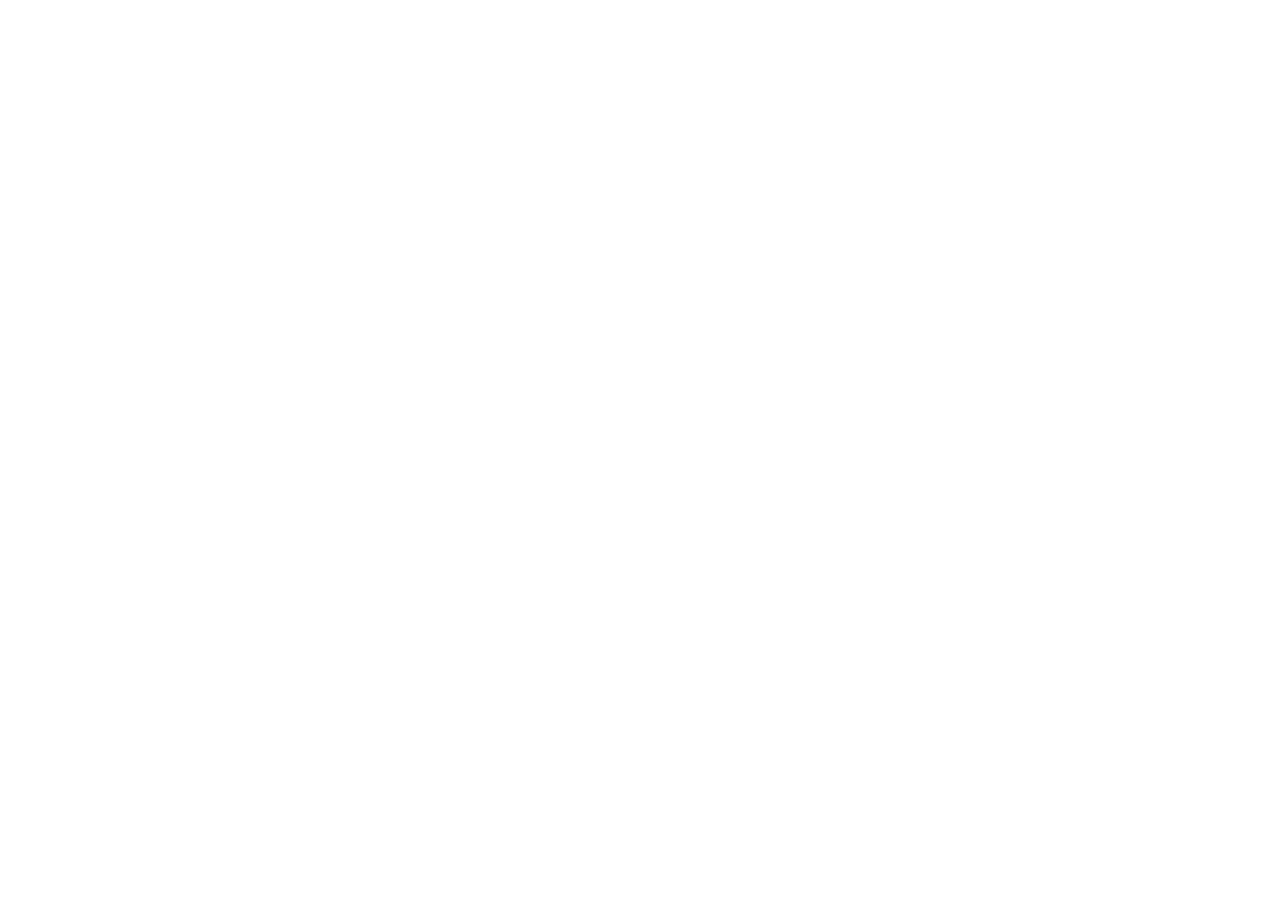
==== Contact.html @ 99c7f20d "header for every section and first section for index.html" ====
<!DOCTYPE html>
<html lang="en">
<head>
    <meta charset="UTF-8">
    <meta http-equiv="X-UA-Compatible" content="IE=edge">
    <meta name="viewport" content="width=device-width, initial-scale=1.0">
    <title>SKY-cloud</title>
    <link rel="stylesheet" href="assets/css/style.css">
</head>
<body class="ContactHTML">
    <section class="Sec1">
        <header>
            <a href="index.html"><p class="LogoName">skybox</p></a>
            <a href="index.html">Home</a>
            <a href="Price.html">Pricing</a>
            <a href="Contact.html">Contact</a>
            <div>
                <a href="#">login</a>
                <a href="#">sign up</a>
            </div>
        </header>
        <div class="Sec1Div">

        </div>
    </section>
</body>
</html>
---- assets/css/style.css ----
/* --------------------------- Обнуление встроенных отступов --------------------------- */
*{
    margin: 0;
    padding: 0;
    box-sizing: border-box;
}
/* --------------------------- Подключение семьи шрифтов Comfortaa --------------------------- */
@font-face{
    font-family: "Comfortaa";
    src: url(../fonts/Comfortaa-Regular.ttf);
    font-weight: 400;
}
@font-face{
    font-family: "Comfortaa";
    src: url(../fonts/Comfortaa-Bold.ttf);
    font-weight: 700;
}
/* --------------------------- Подключение семьи шрифтов Montserrat --------------------------- */
@font-face{
    font-family: "Montserrat";
    src: url(../fonts/Montserrat-Regular.ttf);
    font-weight: 400;
}
@font-face{
    font-family: "Montserrat";
    src: url(../fonts/Montserrat-Medium.ttf);
    font-weight: 500;
}
@font-face{
    font-family: "Montserrat";
    src: url(../fonts/Montserrat-SemiBold.ttf);
    font-weight: 600;
}
@font-face{
    font-family: "Montserrat";
    src: url(../fonts/Montserrat-Bold.ttf);
    font-weight: 700;
}
/* --------------------------- Подключение семьи шрифтов Roboto --------------------------- */
@font-face{
    font-family: "Roboto";
    src: url(../fonts/Roboto-Black.ttf);
    font-weight: 900;
}
@font-face{
    font-family: "Roboto";
    src: url(../fonts/Roboto-Light.ttf);
    font-weight: 300;
}
@font-face{
    font-family: "Roboto";
    src: url(../fonts/Roboto-Medium.ttf);
    font-weight: 500;
}
@font-face{
    font-family: "Roboto";
    src: url(../fonts/Roboto-Regular.ttf);
    font-weight: 400;
}
/* --------------------------- Подключение семьи шрифтов Poppins --------------------------- */
@font-face{
    font-family: "Poppins";
    src: url(../fonts/Poppins-Medium.ttf);
    font-weight: 500;
}
/* --------------------------- Настройка общего тела сайта --------------------------- */
body{
    width: 100%;
    display: flex;
    flex-direction: column;
    align-items: center;
    overflow-x: hidden;
}
/* --------------------------- Классы для отдельных семей шрифтов --------------------------- */
.Mont{
    font-family: "Montserrat";
}
.Poppins{
    font-family: "Poppins";
}
.Roboto{
    font-family: "Roboto";
}
.Comfort{
    font-family: "Comfortaa";
}
/* ---------------------------------------------------------------------- Index.html ---------------------------------------------------------------------- */

/* --------------------------- Настройка шапки сайта, ее элементов --------------------------- */
header{
    width: 1920px;
    height: 162px;
    display: flex;
    align-items: center;
    padding: 0 352px;
    justify-content: space-between;
}
.IndexHTML .Sec1{
    background: url(../images/index/Sec1Bg.png) no-repeat center center / cover;
}
.IndexHTML .Sec1Div{
    height: 890px;
    width: 1920px;
}
.LogoName{
    text-transform: uppercase;
    font-family: "Comfortaa", sans-serif;
    font-size: 36px;
    font-weight: 700;
    color: white;
    display: flex;
}
a{
    text-decoration: none;
}
a:hover{
    transform: scale(1.08);
}
header a{
    transition: 0.35s all;
    color: white;
    font-family: "Comfortaa", sans-serif;
    font-weight: 700;
    font-size: 20px;
}
header div a{
    text-transform: uppercase;
    display: flex;
    width: 132px;
    height: 39px;
    align-items: center;
    justify-content: center;
    margin-left: 30px;
    border-radius: 30px;
    font-family: "Poppins", sans-serif;
    transition: 0.55s all;
    font-size: 13.5px;
    font-weight: 500;
}
header div{
    display: flex;
}
header div a:hover{
    background-color: white;
    color: #bb6df3;
}
.IndexHTML .Sec1Div{
    padding: 128px 0 0 352px;
}
.IndexHTML .Sec1Div .Button{
    width: 308px;
    height: 79px;
    background: url(../images/index/ButtonSec1.png) no-repeat center center / cover;
    display: flex;
    align-items: center;
    color: white;
    justify-content: center;
    font-weight: 700;
    line-height: 26.76px;
    font-size: 24px;
    font-family: "Comfortaa", sans-serif;
}
.IndexHTML .Sec1Div h2{
    font-size: 72px;
    font-weight: 900;
    color: #3b668d;
    text-transform: uppercase;
    width: 507px;
    line-height: 97%;
    margin-bottom: 9px;
}
.IndexHTML .Sec1Div .MoreInfo:hover{
    transform: scale(1.1);
}
.IndexHTML .Sec1Div a{
    transition: 0.5s all;
}
/* --------------------------- Настройка первой секции сайта, ее элементов --------------------------- */

/* --------------------------- Настройка второй секции сайта, ее элементов --------------------------- */

/* --------------------------- Настройка третьей секции сайта, ее элементов --------------------------- */

/* --------------------------- Настройка четвертой секции сайта, ее элементов --------------------------- */

/* --------------------------- Настройка подвала сайта, его элементов --------------------------- */

/* ---------------------------------------------------------------------- Contact.html ---------------------------------------------------------------------- */

/* --------------------------- Настройка шапки сайта, ее элементов --------------------------- */

/* --------------------------- Настройка первой секции сайта, ее элементов --------------------------- */

/* --------------------------- Настройка второй секции сайта, ее элементов --------------------------- */

/* --------------------------- Настройка третьей секции сайта, ее элементов --------------------------- */

/* --------------------------- Настройка четвертой секции сайта, ее элементов --------------------------- */

/* --------------------------- Настройка подвала сайта, его элементов --------------------------- */

/* ---------------------------------------------------------------------- FAQ.html ---------------------------------------------------------------------- */

/* --------------------------- Настройка шапки сайта, ее элементов --------------------------- */

/* --------------------------- Настройка первой секции сайта, ее элементов --------------------------- */

/* --------------------------- Настройка второй секции сайта, ее элементов --------------------------- */

/* --------------------------- Настройка третьей секции сайта, ее элементов --------------------------- */

/* --------------------------- Настройка четвертой секции сайта, ее элементов --------------------------- */

/* --------------------------- Настройка подвала сайта, его элементов --------------------------- */

/* ---------------------------------------------------------------------- Login.html ---------------------------------------------------------------------- */

/* --------------------------- Настройка шапки сайта, ее элементов --------------------------- */

/* --------------------------- Настройка первой секции сайта, ее элементов --------------------------- */

/* --------------------------- Настройка второй секции сайта, ее элементов --------------------------- */

/* --------------------------- Настройка третьей секции сайта, ее элементов --------------------------- */

/* --------------------------- Настройка четвертой секции сайта, ее элементов --------------------------- */

/* --------------------------- Настройка подвала сайта, его элементов --------------------------- */

/* ---------------------------------------------------------------------- Price.html ---------------------------------------------------------------------- */

/* --------------------------- Настройка шапки сайта, ее элементов --------------------------- */

/* --------------------------- Настройка первой секции сайта, ее элементов --------------------------- */

/* --------------------------- Настройка второй секции сайта, ее элементов --------------------------- */

/* --------------------------- Настройка третьей секции сайта, ее элементов --------------------------- */

/* --------------------------- Настройка четвертой секции сайта, ее элементов --------------------------- */

/* --------------------------- Настройка подвала сайта, его элементов --------------------------- */

/* ---------------------------------------------------------------------- Profile.html ---------------------------------------------------------------------- */

/* --------------------------- Настройка шапки сайта, ее элементов --------------------------- */

/* --------------------------- Настройка первой секции сайта, ее элементов --------------------------- */

/* --------------------------- Настройка второй секции сайта, ее элементов --------------------------- */

/* --------------------------- Настройка третьей секции сайта, ее элементов --------------------------- */

/* --------------------------- Настройка четвертой секции сайта, ее элементов --------------------------- */

/* --------------------------- Настройка подвала сайта, его элементов --------------------------- */

/* ---------------------------------------------------------------------- Register.html ---------------------------------------------------------------------- */

/* --------------------------- Настройка шапки сайта, ее элементов --------------------------- */

/* --------------------------- Настройка первой секции сайта, ее элементов --------------------------- */

/* --------------------------- Настройка второй секции сайта, ее элементов --------------------------- */

/* --------------------------- Настройка третьей секции сайта, ее элементов --------------------------- */

/* --------------------------- Настройка четвертой секции сайта, ее элементов --------------------------- */

/* --------------------------- Настройка подвала сайта, его элементов --------------------------- */
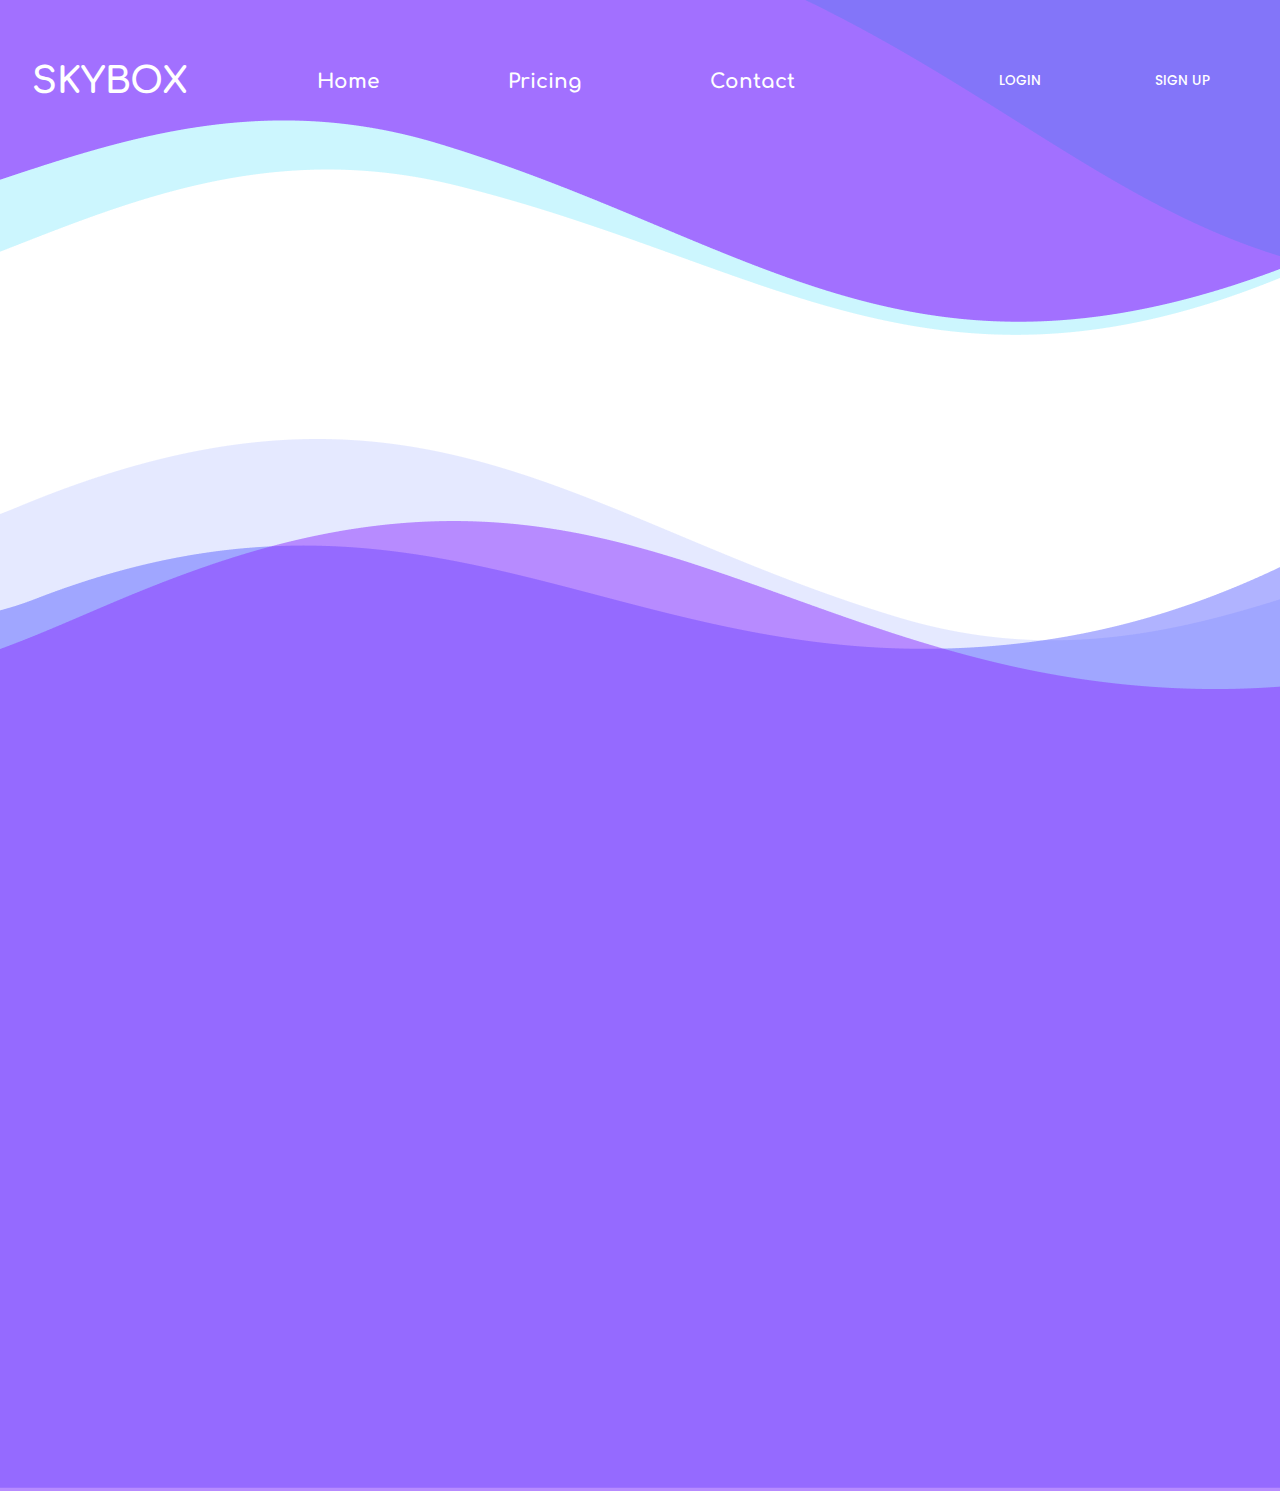
==== commit 73493cad: "almost finished index.html" ====
--- a/Contact.html
+++ b/Contact.html
@@ -7,21 +7,26 @@
     <title>SKY-cloud</title>
     <link rel="stylesheet" href="assets/css/style.css">
 </head>
-<body class="ContactHTML">
+<body class="ContactHTML ModalBody">
     <section class="Sec1">
         <header>
-            <a href="index.html"><p class="LogoName">skybox</p></a>
-            <a href="index.html">Home</a>
-            <a href="Price.html">Pricing</a>
-            <a href="Contact.html">Contact</a>
-            <div>
-                <a href="#">login</a>
-                <a href="#">sign up</a>
+            <div class="HeaderDiv">
+                <a href="index.html"><p class="LogoName">skybox</p></a>
+                <a href="index.html">Home</a>
+                <a href="Price.html">Pricing</a>
+                <a href="Contact.html">Contact</a>
+                <div>
+                    <a href="Login.html">login</a>
+                    <a href="Register.html">sign up</a>
+                </div>
             </div>
         </header>
         <div class="Sec1Div">
 
         </div>
     </section>
+    <footer>
+        
+    </footer>
 </body>
 </html>--- a/assets/css/style.css
+++ b/assets/css/style.css
@@ -84,46 +84,30 @@
 .Comfort{
     font-family: "Comfortaa";
 }
-/* ---------------------------------------------------------------------- Index.html ---------------------------------------------------------------------- */
-
-/* --------------------------- Настройка шапки сайта, ее элементов --------------------------- */
-header{
-    width: 1920px;
-    height: 162px;
-    display: flex;
-    align-items: center;
+/* --------------------------- Настройка общей шапки сайта, её элементов --------------------------- */
+.ModalBody header{
+    background-image: url(../images/Register/HeaderBgModalForms.png);
+    height: 405px;
+    width: 1920px;
+}
+.ModalBody header .HeaderDiv{
+    display: flex;
     padding: 0 352px;
     justify-content: space-between;
-}
-.IndexHTML .Sec1{
-    background: url(../images/index/Sec1Bg.png) no-repeat center center / cover;
-}
-.IndexHTML .Sec1Div{
-    height: 890px;
-    width: 1920px;
-}
-.LogoName{
-    text-transform: uppercase;
-    font-family: "Comfortaa", sans-serif;
-    font-size: 36px;
-    font-weight: 700;
+    height: 162px;
+    align-items: center;
+}
+.ModalBody header .HeaderDiv a{
     color: white;
-    display: flex;
-}
-a{
-    text-decoration: none;
-}
-a:hover{
-    transform: scale(1.08);
-}
-header a{
+}
+.ModalBody header div a{
     transition: 0.35s all;
     color: white;
     font-family: "Comfortaa", sans-serif;
     font-weight: 700;
     font-size: 20px;
 }
-header div a{
+.ModalBody header div div a{
     text-transform: uppercase;
     display: flex;
     width: 132px;
@@ -137,12 +121,80 @@
     font-size: 13.5px;
     font-weight: 500;
 }
-header div{
-    display: flex;
-}
-header div a:hover{
+.ModalBody header div div{
+    display: flex;
+}
+.ModalBody header div div a:hover{
     background-color: white;
     color: #bb6df3;
+}
+/* --------------------------- Настройка общего подвала сайта, его элементов --------------------------- */
+footer{
+    height: 1086px;
+    width: 1920px;
+    background-image: url(../images/index/FooterBg.png);
+}
+/* ---------------------------------------------------------------------- Index.html ---------------------------------------------------------------------- */
+
+/* --------------------------- Настройка первой секции страницы index.html, ее элементов --------------------------- */
+.IndexHTML header{
+    width: 1920px;
+    height: 162px;
+    display: flex;
+    padding: 0 352px;
+    justify-content: space-between;
+}
+.IndexHTML header a{
+    transition: 0.35s all;
+    color: white;
+    font-family: "Comfortaa", sans-serif;
+    font-weight: 700;
+    font-size: 20px;
+}
+.IndexHTML header div a{
+    text-transform: uppercase;
+    display: flex;
+    width: 132px;
+    height: 39px;
+    align-items: center;
+    justify-content: center;
+    margin-left: 30px;
+    border-radius: 30px;
+    font-family: "Poppins", sans-serif;
+    transition: 0.55s all;
+    font-size: 13.5px;
+    font-weight: 500;
+}
+.IndexHTML header div{
+    display: flex;
+}
+.IndexHTML header div a:hover{
+    background-color: white;
+    color: #bb6df3;
+}
+.IndexHTML header{
+    align-items: center;
+}
+.IndexHTML .Sec1{
+    background: url(../images/index/Sec1Bg.png) no-repeat center center / cover;
+}
+.IndexHTML .Sec1Div{
+    height: 890px;
+    width: 1920px;
+}
+.LogoName{
+    text-transform: uppercase;
+    font-family: "Comfortaa", sans-serif;
+    font-size: 36px;
+    font-weight: 700;
+    color: white;
+    display: flex;
+}
+a{
+    text-decoration: none;
+}
+a:hover{
+    transform: scale(1.08);
 }
 .IndexHTML .Sec1Div{
     padding: 128px 0 0 352px;
@@ -175,6 +227,207 @@
 .IndexHTML .Sec1Div a{
     transition: 0.5s all;
 }
+/* --------------------------- Настройка второй секции сайта, ее элементов --------------------------- */
+.IndexHTML .Sec2Div{
+    display: flex;
+    height: 1167px;
+    width: 1920px;
+    padding-top: 60px;
+}
+.IndexHTML .Sec2Div div img{
+    margin-right: 25px;
+    width: 93px;
+    height: 90px;
+}
+.IndexHTML .Sec2Div div div{
+    margin-bottom: 40px;
+}
+.IndexHTML .Sec2Div div div h4{
+    margin-top: 7px;
+    width: 441px;
+}
+.IndexHTML .Sec2Div div div p{
+    color: #2b4964;
+    line-height: 150%;
+    font-size: 18px;
+}
+/* --------------------------- Настройка третьей секции сайта, ее элементов --------------------------- */
+.IndexHTML .Sec3Div{
+    text-align: center;
+    height: 1279px;
+    width: 1920px;
+}
+.IndexHTML .Sec3Div h2{
+    margin-bottom: 23px;
+}
+.IndexHTML .Sec3Div .FirstPSec3{
+    color: #79788f;
+    font-size: 30px;
+    font-weight: 400;
+    margin-bottom: 20px;
+}
+.IndexHTML .Sec3Div div div .MemberShipFirstCard{
+    transition: 0.3s all;
+    border-radius: 20px;
+    background-color: white;
+    width: 450px;
+    height: 808px;
+    display: flex;
+    flex-direction: column;
+    justify-content: left;
+}
+.IndexHTML .RowSec3Div{
+    display: flex;
+    margin-top: 76px;
+}
+.IndexHTML .Sec3Div div div div:hover{
+    filter: drop-shadow(0px 13px 27px rgba(0, 0, 0, 0.1));
+    cursor: pointer;
+    height: 1002px;
+    width: 620px;
+}
+
+.IndexHTML .Sec3Div div div ul li{
+    font-family: "Comfortaa", sans-serif;
+    font-size: 24px;
+    font-weight: 400;
+    color: #567796;
+    list-style-type: none;
+    text-align: left;
+    display: flex;
+    flex-direction: row;
+    justify-content: space-between;
+    margin-bottom: 47px;
+}
+.IndexHTML .Sec3Div div div ul li::after{
+    content: url(../images/index/check.svg);
+    width: 20px;
+    height: 17px;
+}
+.IndexHTML .Sec3Div div div ul{
+    align-self: center;
+    width: 308px;
+}
+.IndexHTML .Sec3Div div div .Sec3Button{
+    width: 0.5px;
+    height: 0.5px;
+    color: transparent;
+    background-color: transparent;
+    transition: 0.4s all;
+}
+.IndexHTML .Sec3Div div div .MoneyBack{
+    font-size: 0.5px;
+    color: transparent;
+    transition: 0.4s all;
+}
+.IndexHTML .Sec3Div div div div:hover .Sec3Button{
+    width: 308px;
+    height: 79px;
+    color: white;
+    background: linear-gradient(90deg, #43A1D6 0%, #907EFF 100%);
+    border-radius: 62px;
+    font-family: "Comfortaa", sans-serif;
+    font-size: 24px;
+    font-weight: 700;
+    align-self: center;
+    display: flex;
+    align-items: center;
+    justify-content: center;
+}
+.IndexHTML .Sec3Div div div div:hover .MemberShipTopFirst{
+    width: 450px;
+}
+
+.IndexHTML .Sec3Div div div div .MemberShipTopFirst{
+    width: 291px;
+    transition: 0.4s all;
+    height: 140px;
+}
+.IndexHTML .Sec3Div div div div .MemberShipTopSecond{
+    width: 457px;
+    transition: 0.4s all;
+    height: 247px;
+}
+.IndexHTML .Sec3Div div div div:hover .MoneyBack{
+    font-size: 18px;
+    font-weight: 400;
+    color: #567796;
+    font-family: "Comfortaa", sans-serif;
+    margin-top: 47px;
+}
+.IndexHTML .Sec3Div .MemberShipThirdCard{
+    transition: 0.3s all;
+    border-radius: 20px;
+    background-color: white;
+    width: 450px;
+    height: 808px;
+    display: flex;
+    flex-direction: column;
+    justify-content: right;
+}
+.IndexHTML .Sec3Div div div div:hover .MemberShipTopThird{
+    height: 351px;
+}
+.MemberShipTopThird{
+    height: 351px;
+}
+/* --------------------------- Настройка четвертой секции сайта, ее элементов --------------------------- */
+.IndexHTML .Sec4Div{
+    width: 1920px;
+    height: 261px;
+    background: url(../images/index/Sec4Bg.png);
+    margin-top: 200px;
+    display: flex;
+    justify-content: center;
+    margin-bottom: 150px;
+}
+.IndexHTML .Sec4Div .Icons{
+    display: flex;
+}
+.IndexHTML .Sec4Div .Icons .IconDownloaded{
+    width: 106px;
+    height: 106px;
+    margin-right: 30px;
+}
+.IndexHTML .Sec4Div .Icons .Registered{
+    width: 74px;
+    height: 74px;
+    margin: 16px 35px 0 106px;
+}
+.IndexHTML .Sec4Div .Icons p{
+    font-family: "Comfortaa", sans-serif;
+    font-size: 24px;
+    font-weight: 700;
+    margin-top: 16px;
+    color: #718dc2;
+}
+.IndexHTML .Sec4Div .Icons h3{
+    font-family: "Comfortaa", sans-serif;
+    font-size: 42px;
+    font-weight: 700;
+    margin-top: 16px;
+    color: #425B8C;
+}
+.IndexHTML .Sec4Div .Icons img{
+    animation: scaling;
+    animation-duration: 1.5s; 
+    animation-iteration-count: infinite;
+}
+@keyframes scaling {
+    0%{
+        transform: scale(1);
+    }
+    50%{
+        transform: scale(1.3);
+    }
+    100%{
+        transform: scale(1);
+    }
+}
+/* ---------------------------------------------------------------------- Contact.html ---------------------------------------------------------------------- */
+
+/* --------------------------- Настройка шапки сайта, ее элементов --------------------------- */
+
 /* --------------------------- Настройка первой секции сайта, ее элементов --------------------------- */
 
 /* --------------------------- Настройка второй секции сайта, ее элементов --------------------------- */
@@ -183,9 +436,8 @@
 
 /* --------------------------- Настройка четвертой секции сайта, ее элементов --------------------------- */
 
-/* --------------------------- Настройка подвала сайта, его элементов --------------------------- */
-
-/* ---------------------------------------------------------------------- Contact.html ---------------------------------------------------------------------- */
+
+/* ---------------------------------------------------------------------- FAQ.html ---------------------------------------------------------------------- */
 
 /* --------------------------- Настройка шапки сайта, ее элементов --------------------------- */
 
@@ -197,9 +449,8 @@
 
 /* --------------------------- Настройка четвертой секции сайта, ее элементов --------------------------- */
 
-/* --------------------------- Настройка подвала сайта, его элементов --------------------------- */
-
-/* ---------------------------------------------------------------------- FAQ.html ---------------------------------------------------------------------- */
+
+/* ---------------------------------------------------------------------- Login.html ---------------------------------------------------------------------- */
 
 /* --------------------------- Настройка шапки сайта, ее элементов --------------------------- */
 
@@ -211,9 +462,8 @@
 
 /* --------------------------- Настройка четвертой секции сайта, ее элементов --------------------------- */
 
-/* --------------------------- Настройка подвала сайта, его элементов --------------------------- */
-
-/* ---------------------------------------------------------------------- Login.html ---------------------------------------------------------------------- */
+
+/* ---------------------------------------------------------------------- Price.html ---------------------------------------------------------------------- */
 
 /* --------------------------- Настройка шапки сайта, ее элементов --------------------------- */
 
@@ -225,9 +475,8 @@
 
 /* --------------------------- Настройка четвертой секции сайта, ее элементов --------------------------- */
 
-/* --------------------------- Настройка подвала сайта, его элементов --------------------------- */
-
-/* ---------------------------------------------------------------------- Price.html ---------------------------------------------------------------------- */
+
+/* ---------------------------------------------------------------------- Profile.html ---------------------------------------------------------------------- */
 
 /* --------------------------- Настройка шапки сайта, ее элементов --------------------------- */
 
@@ -239,9 +488,7 @@
 
 /* --------------------------- Настройка четвертой секции сайта, ее элементов --------------------------- */
 
-/* --------------------------- Настройка подвала сайта, его элементов --------------------------- */
-
-/* ---------------------------------------------------------------------- Profile.html ---------------------------------------------------------------------- */
+/* ---------------------------------------------------------------------- Register.html ---------------------------------------------------------------------- */
 
 /* --------------------------- Настройка шапки сайта, ее элементов --------------------------- */
 
@@ -252,19 +499,3 @@
 /* --------------------------- Настройка третьей секции сайта, ее элементов --------------------------- */
 
 /* --------------------------- Настройка четвертой секции сайта, ее элементов --------------------------- */
-
-/* --------------------------- Настройка подвала сайта, его элементов --------------------------- */
-
-/* ---------------------------------------------------------------------- Register.html ---------------------------------------------------------------------- */
-
-/* --------------------------- Настройка шапки сайта, ее элементов --------------------------- */
-
-/* --------------------------- Настройка первой секции сайта, ее элементов --------------------------- */
-
-/* --------------------------- Настройка второй секции сайта, ее элементов --------------------------- */
-
-/* --------------------------- Настройка третьей секции сайта, ее элементов --------------------------- */
-
-/* --------------------------- Настройка четвертой секции сайта, ее элементов --------------------------- */
-
-/* --------------------------- Настройка подвала сайта, его элементов --------------------------- */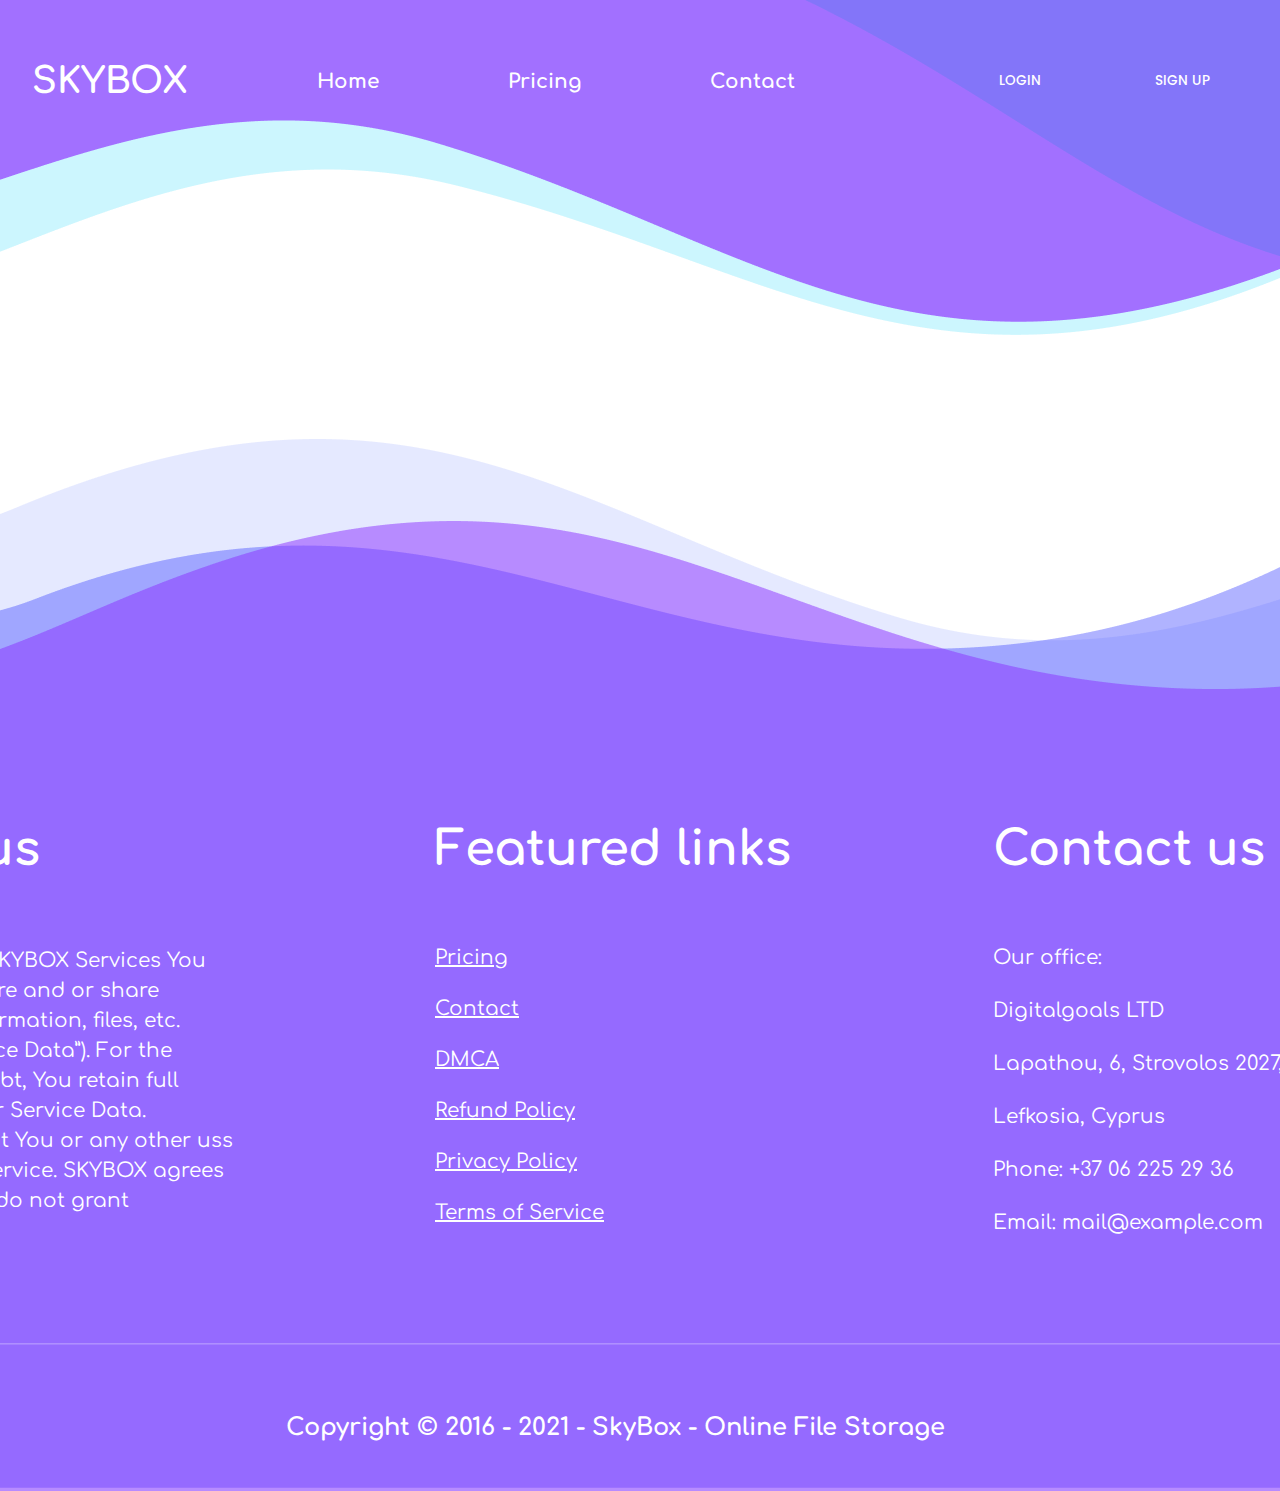
==== commit f5426c81: "finished index.html and all footers" ====
--- a/Contact.html
+++ b/Contact.html
@@ -26,7 +26,32 @@
         </div>
     </section>
     <footer>
-        
+        <div class="ThreeFootersH2">
+            <div>
+                <h2 class="FooterH2">About us</h2>
+                <p class="WhenUseSkyBox">When using the SKYBOX Services You may transmit, store and or share certain data, information, files, etc. (altogether “Service Data”). For the avoidance of doubt, You retain full ownership of Your Service Data. SKYBOX doea that You or any other uss while using the Service. SKYBOX agrees that these Terms do not grant</p>
+            </div>
+            <ul>
+                <li class="FooterH2">Featured links</li>
+                <li><a href="#">Pricing</a></li>
+                <li><a href="#">Contact</a></li>
+                <li><a href="#">DMCA</a></li>
+                <li><a href="#">Refund Policy</a></li>
+                <li><a href="#">Privacy Policy</a></li>
+                <li><a href="#">Terms of Service</a></li>
+            </ul>
+            <div class="ContactUsFooter">
+                <h2 class="FooterH2">Contact us</h2>
+                <p>Our office:</p>
+                <p>Digitalgoals LTD</p> 
+                <p>Lapathou, 6, Strovolos 2027,</p> 
+                <p>Lefkosia, Cyprus</p>
+                <p>Phone: +37 06 225 29 36</p>
+                <p>Email: mail@example.com</p> 
+            </div>
+        </div>
+        <img src="assets/images/index/FooterLine.png" alt="error">
+        <p class="Copyright">Copyright © 2016 - 2021 - SkyBox - Online File Storage</p>
     </footer>
 </body>
 </html>--- a/assets/css/style.css
+++ b/assets/css/style.css
@@ -133,6 +133,60 @@
     height: 1086px;
     width: 1920px;
     background-image: url(../images/index/FooterBg.png);
+    padding: 418px 185px 0 135px;
+    font-family: "Comfortaa", sans-serif;
+    color: white;
+    text-align: center;
+}
+footer .ThreeFootersH2{
+    display: flex;
+    justify-content: space-between;
+    margin-right: 132px;
+    text-align: left;
+}
+footer .FooterH2{
+    font-weight: 700;
+    font-size: 48px;
+    margin-bottom: 70px;
+}
+footer .WhenUseSkyBox{
+    width: 418px;
+    line-height: 150%;
+    font-weight: 400;
+    font-size: 20px;
+}
+footer ul{
+    display: flex;
+    flex-direction: column;
+}
+footer ul li{
+    list-style-type: none;
+    margin-bottom: 28px;
+}
+footer ul a{
+    text-decoration: underline;
+    color: white;
+    font-weight: 400;
+    font-size: 20px;
+    display: flex;
+    transition: 0.5s all;
+}
+footer ul a:hover{
+    transform: scale(1.08);
+    color: #43A1D6;
+}
+footer .ContactUsFooter p{
+    font-weight: 400;
+    font-size: 20px;
+    margin-bottom: 30px;
+}
+footer img{
+    margin-top: 79px;
+    margin-bottom: 65px;
+}
+footer .Copyright{
+    font-size: 24px;
+    font-weight: 700;
 }
 /* ---------------------------------------------------------------------- Index.html ---------------------------------------------------------------------- */
 
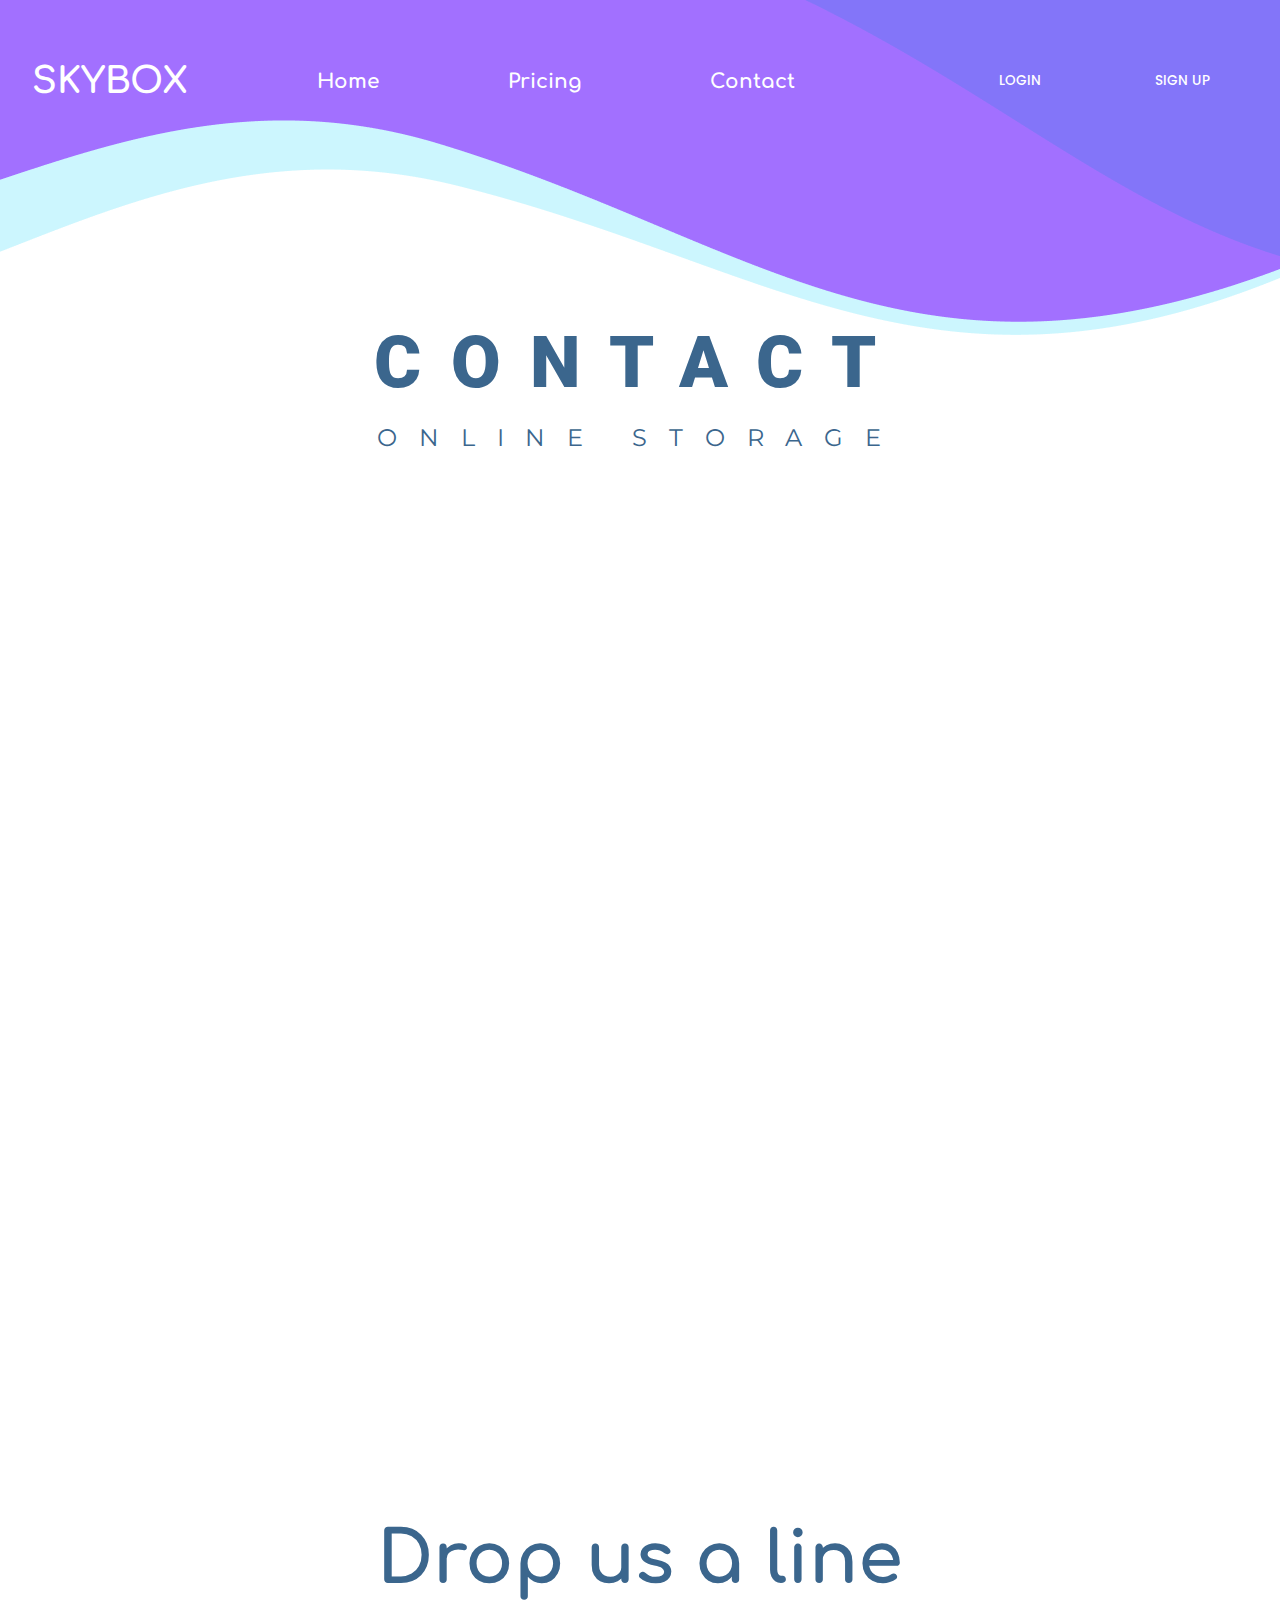
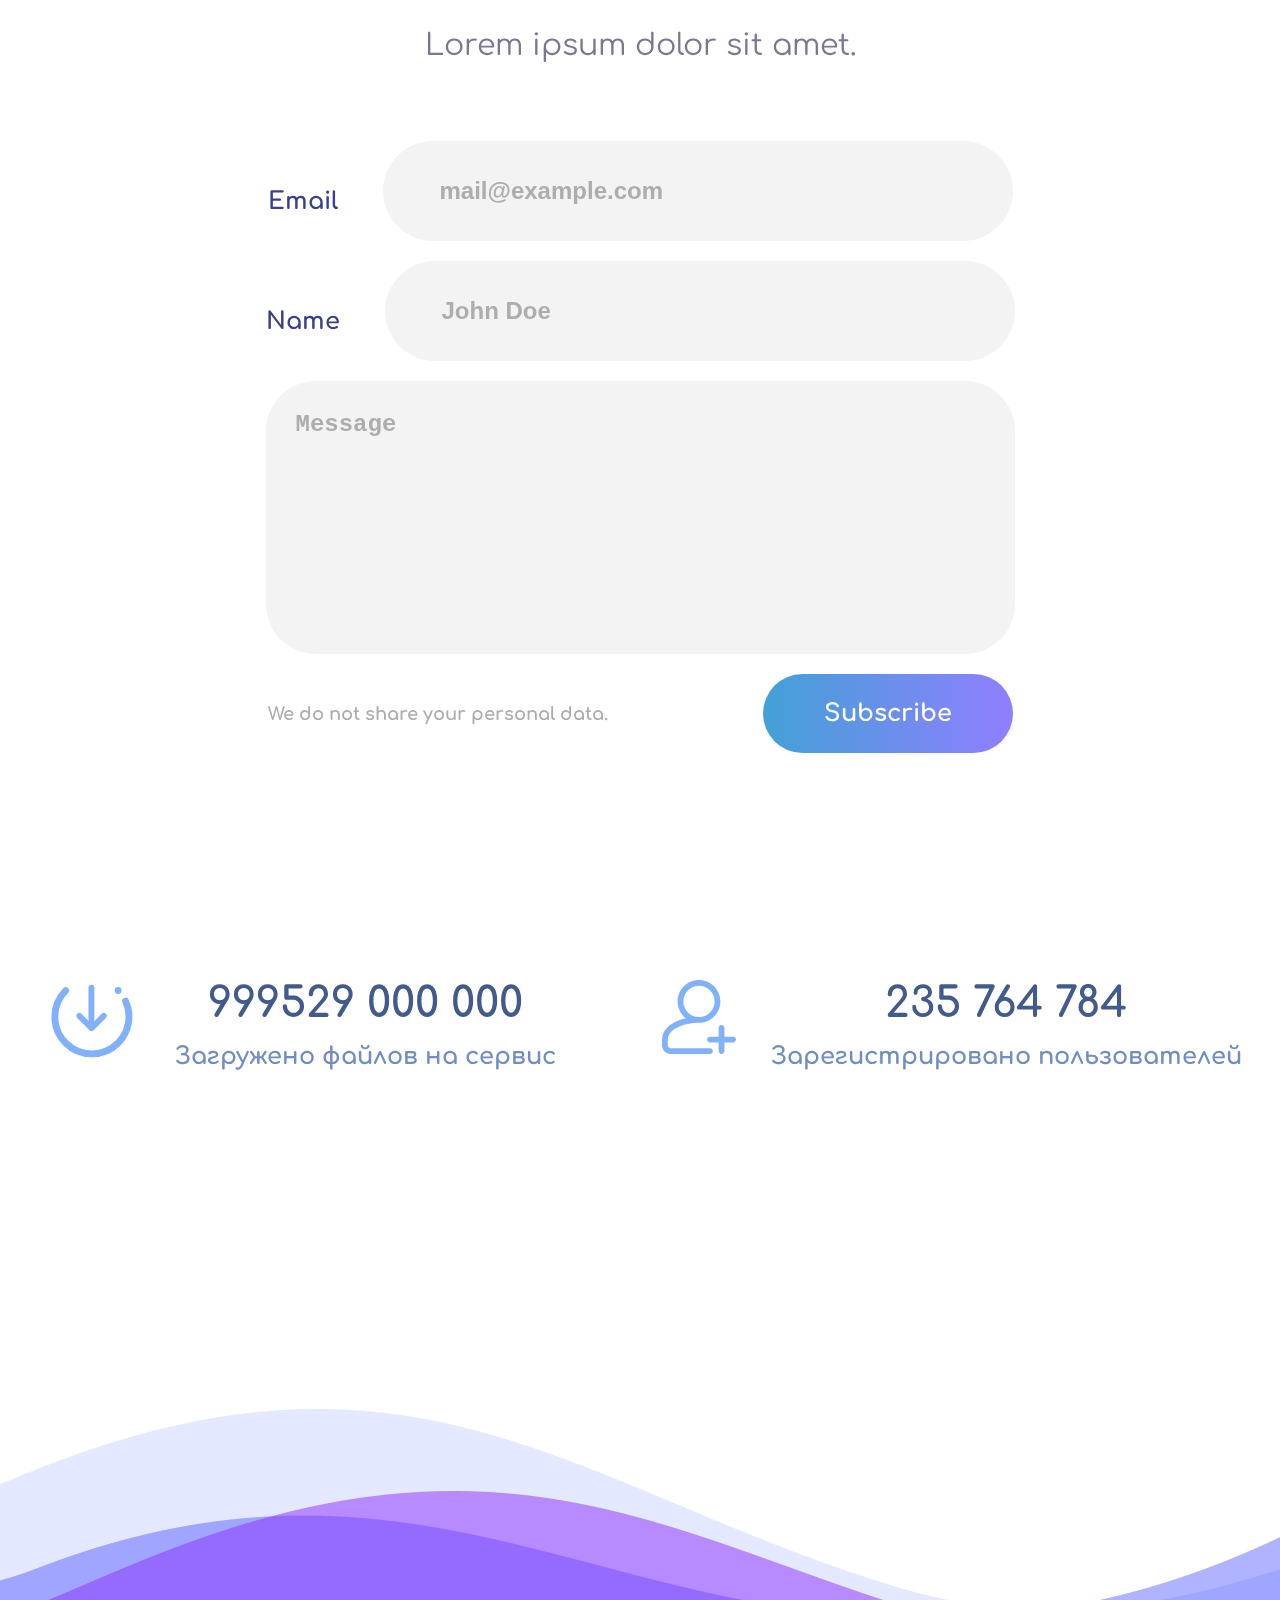
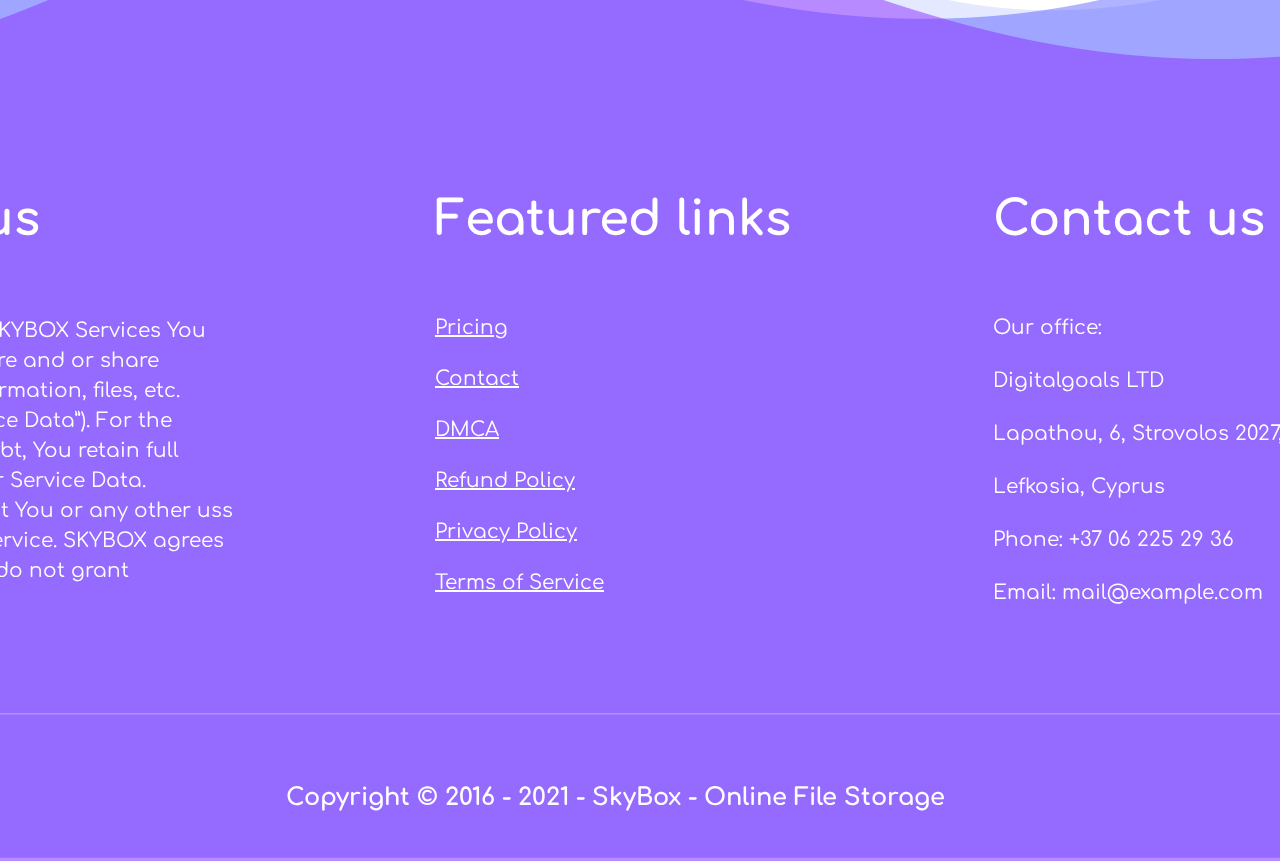
==== commit d0e892e7: "made contact.html" ====
--- a/Contact.html
+++ b/Contact.html
@@ -22,7 +22,48 @@
             </div>
         </header>
         <div class="Sec1Div">
-
+            <h2>Contact</h2>
+            <p>Online storage</p>
+            <iframe src="https://www.google.com/maps/embed?pb=!1m18!1m12!1m3!1d2252.559807315096!2d51.79394541551187!3d55.62707480914987!2m3!1f0!2f0!3f0!3m2!1i1024!2i768!4f13.1!3m3!1m2!1s0x415f93726cd900db%3A0x6466deefbe381af3!2z0J3QuNC20L3QtdC60LDQvNGB0LrQuNC5INC40L3QtNGD0YHRgtGA0LjQsNC70YzQvdGL0Lkg0YLQtdGF0L3QuNC60YPQvA!5e0!3m2!1sru!2sru!4v1649683879315!5m2!1sru!2sru" width="1920" height="838" style="border:0;" allowfullscreen="" loading="lazy" referrerpolicy="no-referrer-when-downgrade"></iframe>
+        </div>
+    </section>
+    <section class="Sec2">
+        <div class="Sec2Div">
+            <h2 class="DropUsAline">Drop us a line</h2>
+            <p class="Sec2Lorem">Lorem ipsum dolor sit amet.</p>
+            <div>
+                <p class="BeforeInputP">Email</p>
+                <input type="email" required placeholder="mail@example.com" class="EmailContactHtml">
+            </div>
+            <div>
+                <p class="BeforeInputP">Name</p>
+                <input type="text" required placeholder="John Doe" class="NameContactHtml">
+            </div>
+            <textarea cols="30" rows="10" placeholder="Message"></textarea>
+            <div>
+                <p class="WeDont">We do not share your personal data.</p>
+                <a href="#">Subscribe</a>
+            </div>
+        </div>
+    </section>
+    <section class="Sec4">
+        <div class="Sec4Div">
+            <div style="display: flex;">
+                <div class="Icons">
+                    <img src="assets/images/index/IconDownloaded.svg" alt="error" class="IconDownloaded">
+                    <div>
+                        <h3>999529 000 000</h3>
+                        <p>Загружено файлов на сервис</p>
+                    </div>
+                </div>
+                <div class="Icons">
+                    <img src="assets/images/index/RegisteredUsers.svg" alt="error" class="Registered">
+                    <div>
+                        <h3>235 764 784</h3>
+                        <p>Зарегистрировано пользователей</p>
+                    </div>
+                </div>
+            </div>
         </div>
     </section>
     <footer>
--- a/assets/css/style.css
+++ b/assets/css/style.css
@@ -426,7 +426,7 @@
     height: 351px;
 }
 /* --------------------------- Настройка четвертой секции сайта, ее элементов --------------------------- */
-.IndexHTML .Sec4Div{
+.Sec4Div{
     width: 1920px;
     height: 261px;
     background: url(../images/index/Sec4Bg.png);
@@ -435,34 +435,34 @@
     justify-content: center;
     margin-bottom: 150px;
 }
-.IndexHTML .Sec4Div .Icons{
-    display: flex;
-}
-.IndexHTML .Sec4Div .Icons .IconDownloaded{
+.Sec4Div .Icons{
+    display: flex;
+}
+.Sec4Div .Icons .IconDownloaded{
     width: 106px;
     height: 106px;
     margin-right: 30px;
 }
-.IndexHTML .Sec4Div .Icons .Registered{
+.Sec4Div .Icons .Registered{
     width: 74px;
     height: 74px;
     margin: 16px 35px 0 106px;
 }
-.IndexHTML .Sec4Div .Icons p{
+.Sec4Div .Icons p{
     font-family: "Comfortaa", sans-serif;
     font-size: 24px;
     font-weight: 700;
     margin-top: 16px;
     color: #718dc2;
 }
-.IndexHTML .Sec4Div .Icons h3{
+.Sec4Div .Icons h3{
     font-family: "Comfortaa", sans-serif;
     font-size: 42px;
     font-weight: 700;
     margin-top: 16px;
     color: #425B8C;
 }
-.IndexHTML .Sec4Div .Icons img{
+.Sec4Div .Icons img{
     animation: scaling;
     animation-duration: 1.5s; 
     animation-iteration-count: infinite;
@@ -480,6 +480,149 @@
 }
 /* ---------------------------------------------------------------------- Contact.html ---------------------------------------------------------------------- */
 
+/* --------------------------- Настройка первой секции сайта, ее элементов --------------------------- */
+.ContactHTML{
+    text-align: center;
+}
+.ContactHTML .Sec1Div{
+    margin-top: -85px;
+    height: 1044px;
+    width: 1920px;
+}
+.ContactHTML .Sec1Div h2{
+    font-size: 72px;
+    color: #3b668d;
+    letter-spacing: 0.405em;
+    font-weight: 900;
+    font-family: "Roboto", sans-serif;
+    text-transform: uppercase;
+}
+.ContactHTML .Sec1Div p{
+    letter-spacing: 0.905em;
+    text-transform: uppercase;
+    font-weight: 400;
+    font-size: 24px;
+    line-height: 150%;
+    font-family: "Montserrat", sans-serif;
+    margin-top: 15px;
+    margin-bottom: 85px;
+    color: #3b668d;
+}
+/* --------------------------- Настройка второй секции сайта, ее элементов --------------------------- */
+.ContactHTML .Sec2Div{
+    width: 1920px;
+    height: 1000px;
+    background: url(../images/contact/Sec2BgContact.png) no-repeat center center / cover;
+    display: flex;
+    flex-direction: column;
+    justify-content: center;
+    padding-top: 145px;
+    font-family: "Comfortaa", sans-serif;
+}
+.ContactHTML .DropUsAline{
+    font-size: 72px;
+    color: #3b668d;
+    font-weight: 700;
+    line-height: 80px;
+    margin-bottom: 29px;
+}
+.ContactHTML .Sec2Lorem{
+    font-size: 30px;
+    color: #79788f;
+    font-weight: 400;
+    margin-bottom: 79px;
+}
+.ContactHTML .EmailContactHtml{
+    width: 630px;
+    height: 100px;
+    background-color: #f3f3f3;
+    border-radius: 61px;
+    color: #adadad;
+    font-size: 24px;
+    font-weight: 700;
+    padding-left: 57px;
+    outline: none;
+    border: 0px;
+    margin-bottom: 20px;
+}
+.ContactHTML .NameContactHtml{
+    width: 630px;
+    height: 100px;
+    background-color: #f3f3f3;
+    border-radius: 61px;
+    color: #adadad;
+    font-size: 24px;
+    font-weight: 700;
+    padding-left: 57px;
+    outline: none;
+    border: 0px;
+    margin-bottom: 20px;
+}
+.ContactHTML .NameContactHtml::-webkit-input-placeholder{
+    color: #adadad;
+    font-size: 24px;
+    font-weight: 700;
+}
+.ContactHTML .EmailContactHtml::-webkit-input-placeholder{
+    color: #adadad;
+    font-size: 24px;
+    font-weight: 700;
+}
+.ContactHTML .BeforeInputP{
+    color: #3b3f8d;
+    font-size: 24px;
+    font-weight: 700;
+    margin-right: 45px;
+}
+.ContactHTML .Sec2Div div{
+    display: flex;
+    align-items: center;
+    align-self: center;
+}
+.ContactHTML .Sec2Div textarea{
+    width: 749px;
+    height: 273px;
+    align-self: center;
+    padding: 30px;
+    outline: none;
+    border-radius: 50px;
+    background-color: #f3f3f3;
+    color: #adadad;
+    font-size: 24px;
+    font-weight: 700;
+    resize: none;
+    border: 0px;
+    margin-bottom: 20px;
+}
+.ContactHTML .Sec2Div textarea::-webkit-input-placeholder{
+    color: #adadad;
+}
+.ContactHTML .Sec2Div div a{
+    background: linear-gradient(90deg, #43A1D6 0%, #907EFF 100%);
+    border-radius: 62px;
+    width: 250px;
+    height: 79px;
+    display: flex;
+    align-items: center;
+    justify-content: center;
+    color: white;
+    font-size: 24px;
+    font-weight: 700;
+    transition: 0.5s all;
+    margin-left: 155px;
+}
+.ContactHTML .Sec2Div div .WeDont{
+    font-size: 18px;
+    font-weight: 700;
+    color: #adadad;
+}
+/* --------------------------- Настройка третьей секции сайта, ее элементов --------------------------- */
+
+/* --------------------------- Настройка четвертой секции сайта, ее элементов --------------------------- */
+
+
+/* ---------------------------------------------------------------------- FAQ.html ---------------------------------------------------------------------- */
+
 /* --------------------------- Настройка шапки сайта, ее элементов --------------------------- */
 
 /* --------------------------- Настройка первой секции сайта, ее элементов --------------------------- */
@@ -491,7 +634,7 @@
 /* --------------------------- Настройка четвертой секции сайта, ее элементов --------------------------- */
 
 
-/* ---------------------------------------------------------------------- FAQ.html ---------------------------------------------------------------------- */
+/* ---------------------------------------------------------------------- Login.html ---------------------------------------------------------------------- */
 
 /* --------------------------- Настройка шапки сайта, ее элементов --------------------------- */
 
@@ -504,7 +647,7 @@
 /* --------------------------- Настройка четвертой секции сайта, ее элементов --------------------------- */
 
 
-/* ---------------------------------------------------------------------- Login.html ---------------------------------------------------------------------- */
+/* ---------------------------------------------------------------------- Price.html ---------------------------------------------------------------------- */
 
 /* --------------------------- Настройка шапки сайта, ее элементов --------------------------- */
 
@@ -517,7 +660,7 @@
 /* --------------------------- Настройка четвертой секции сайта, ее элементов --------------------------- */
 
 
-/* ---------------------------------------------------------------------- Price.html ---------------------------------------------------------------------- */
+/* ---------------------------------------------------------------------- Profile.html ---------------------------------------------------------------------- */
 
 /* --------------------------- Настройка шапки сайта, ее элементов --------------------------- */
 
@@ -529,8 +672,7 @@
 
 /* --------------------------- Настройка четвертой секции сайта, ее элементов --------------------------- */
 
-
-/* ---------------------------------------------------------------------- Profile.html ---------------------------------------------------------------------- */
+/* ---------------------------------------------------------------------- Register.html ---------------------------------------------------------------------- */
 
 /* --------------------------- Настройка шапки сайта, ее элементов --------------------------- */
 
@@ -541,15 +683,3 @@
 /* --------------------------- Настройка третьей секции сайта, ее элементов --------------------------- */
 
 /* --------------------------- Настройка четвертой секции сайта, ее элементов --------------------------- */
-
-/* ---------------------------------------------------------------------- Register.html ---------------------------------------------------------------------- */
-
-/* --------------------------- Настройка шапки сайта, ее элементов --------------------------- */
-
-/* --------------------------- Настройка первой секции сайта, ее элементов --------------------------- */
-
-/* --------------------------- Настройка второй секции сайта, ее элементов --------------------------- */
-
-/* --------------------------- Настройка третьей секции сайта, ее элементов --------------------------- */
-
-/* --------------------------- Настройка четвертой секции сайта, ее элементов --------------------------- */
